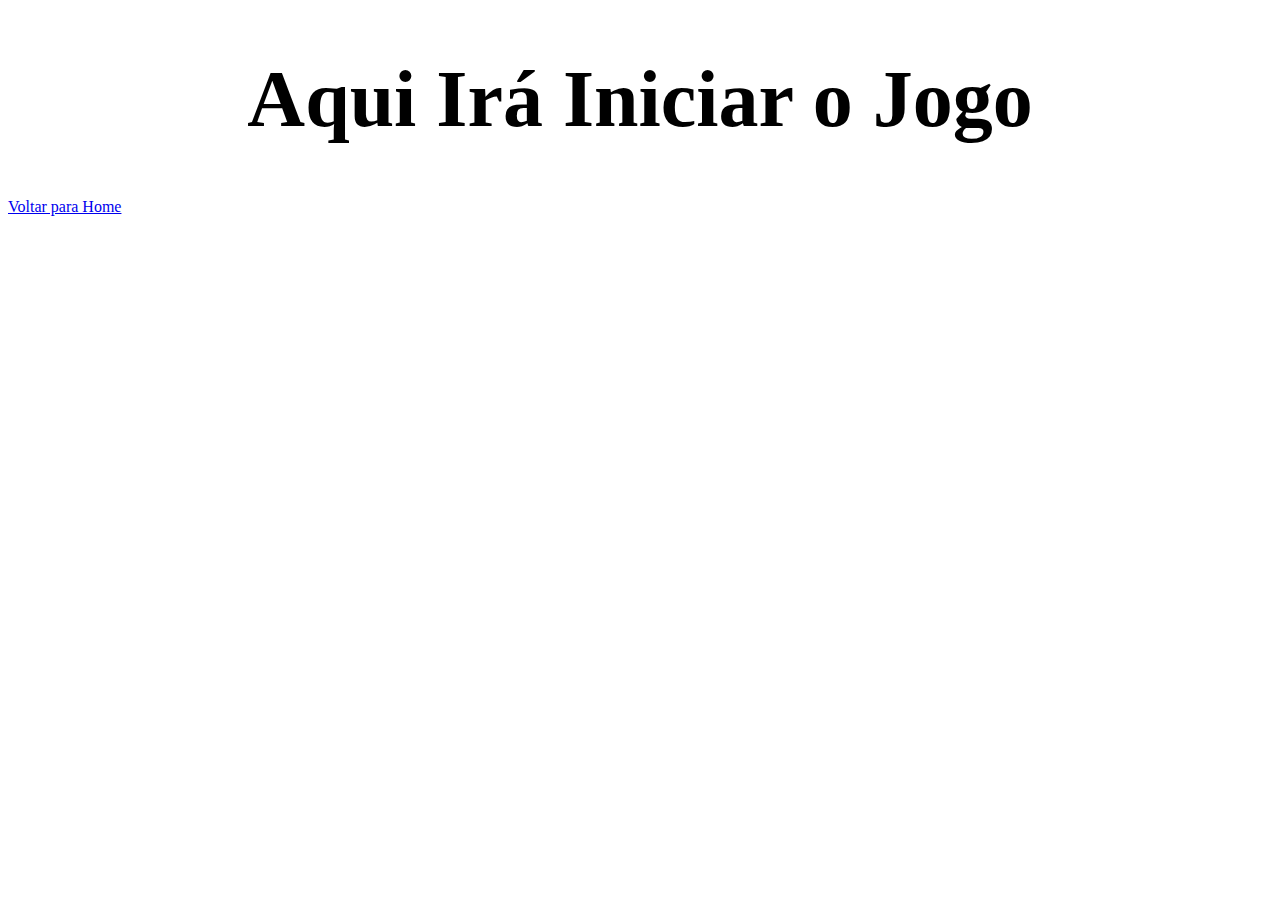
==== jogo.html @ 8996366b "first commit" ====
<!DOCTYPE html>
<html>
    <head>
        <meta charset="UTF-8">
        <title>Pedra Papel Tesoura</title>  
        <link rel="stylesheet" href="style.css">
    </head>
    <body>
        <h1 class="tituloJogo">Aqui Irá Iniciar o Jogo</h1>
        <a href="index.html">Voltar para Home</a>
    </body>
</html>
---- style.css ----
*{

}

.tituloJogo{
    text-align: center;
    font-size: 80px;
}
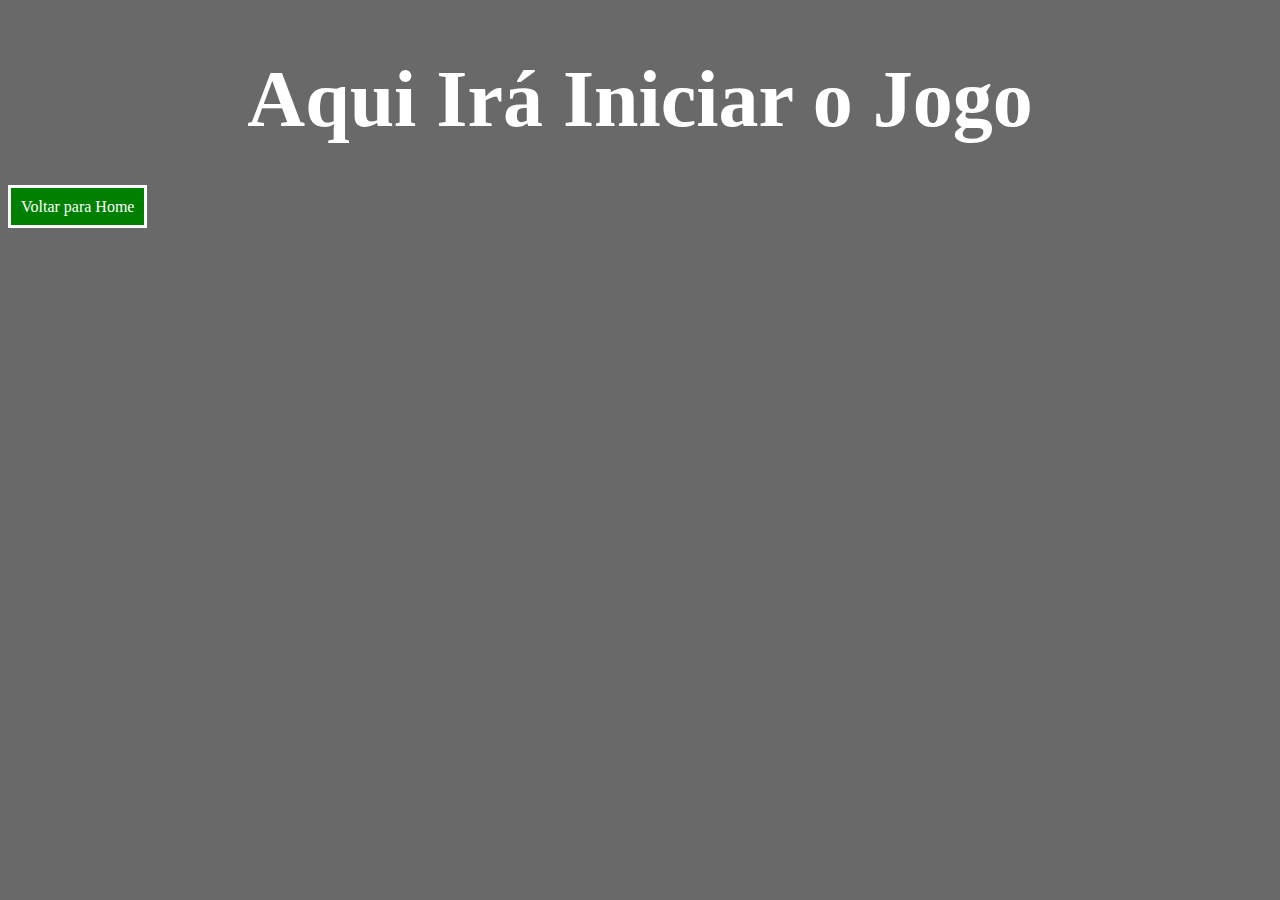
==== commit 4b956ac0: "resume and initial css" ====
--- a/jogo.html
+++ b/jogo.html
@@ -7,6 +7,6 @@
     </head>
     <body>
         <h1 class="tituloJogo">Aqui Irá Iniciar o Jogo</h1>
-        <a href="index.html">Voltar para Home</a>
+        <a class="linkHome" href="index.html">Voltar para Home</a>
     </body>
 </html>--- a/style.css
+++ b/style.css
@@ -1,8 +1,38 @@
 *{
+    background-color: #696969;
+}
 
+.tituloHome{
+    color: white;
+}
+
+.resumo{
+    color: white;
+}
+
+.paragrafoResumo{
+    color: white;
+    margin-bottom: 30px;
+}
+
+.linkJogo{
+    color: white;
+    background-color: green;
+    text-decoration: none;
+    border: solid 3px;
+    padding: 10px;
 }
 
 .tituloJogo{
     text-align: center;
     font-size: 80px;
+    color: white;
+}
+
+.linkHome{
+    color: white;
+    background-color: green;
+    text-decoration: none;
+    border: solid 3px;
+    padding: 10px;
 }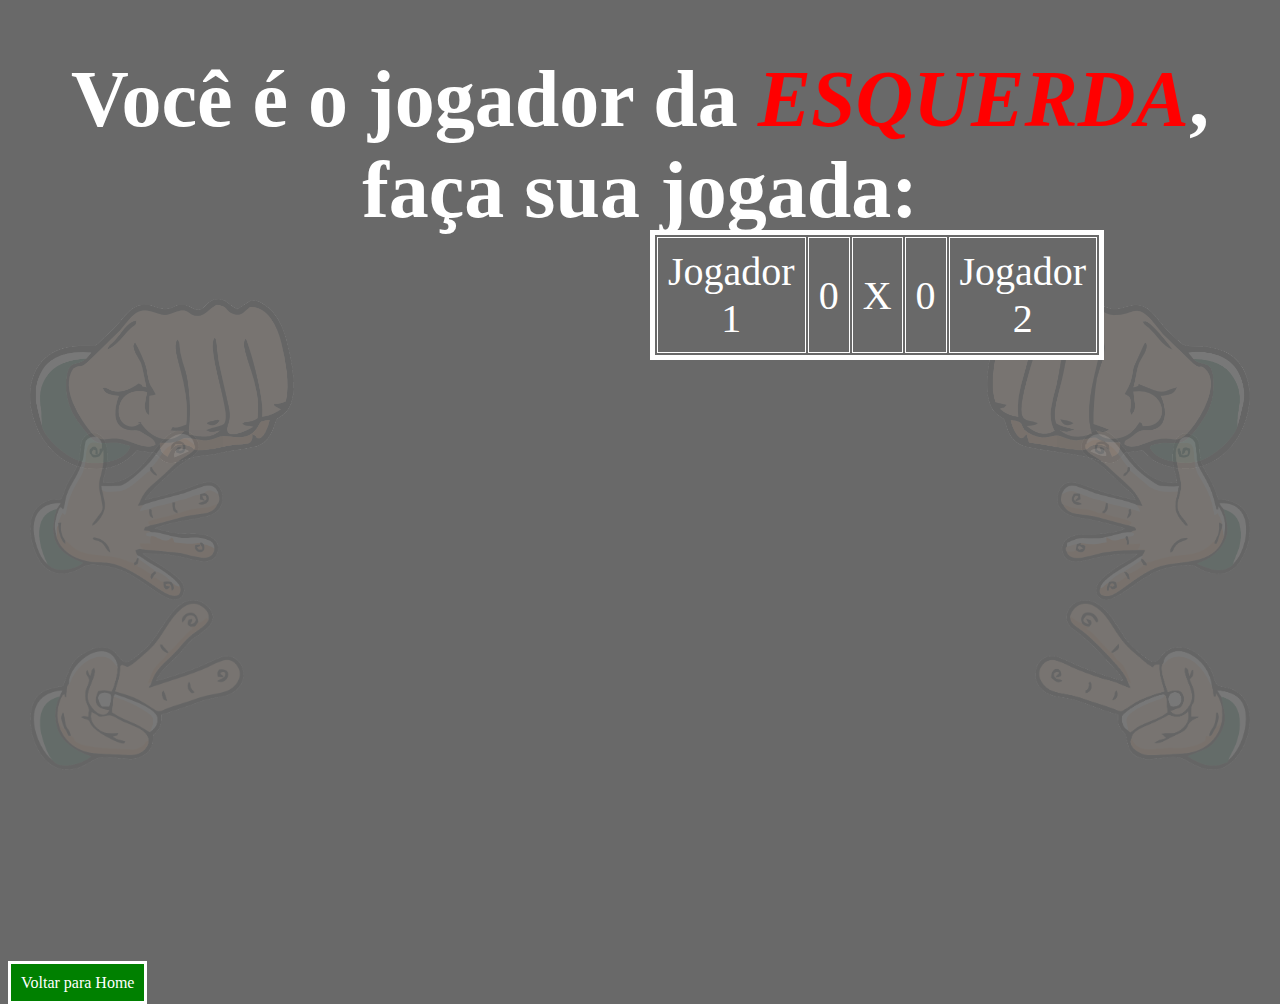
==== commit 5690d103: "include images and configure css" ====
--- a/jogo.html
+++ b/jogo.html
@@ -1,12 +1,37 @@
 <!DOCTYPE html>
 <html>
-    <head>
-        <meta charset="UTF-8">
-        <title>Pedra Papel Tesoura</title>  
-        <link rel="stylesheet" href="style.css">
-    </head>
-    <body>
-        <h1 class="tituloJogo">Aqui Irá Iniciar o Jogo</h1>
-        <a class="linkHome" href="index.html">Voltar para Home</a>
-    </body>
+
+<head>
+    <meta charset="UTF-8">
+    <title>Pedra Papel Tesoura</title>
+    <link rel="stylesheet" href="style.css">
+</head>
+
+<body>
+    <h1 class="tituloJogo">Você é o jogador da <span style="color: red; font-style: italic;">ESQUERDA</span>, faça sua
+        jogada:</h1>
+    <div class="containerJogo">
+        <div class="imgJogo">
+            <img class="pedraE" src="/img/Pedra Esquerda.png">
+            <img class="papelE" src="/img/Papel Esquerda.png">
+            <img class="tesouraE" src="/img/Tesoura Esquerda.png">
+            <img class="pedraD" src="/img/Pedra Direita.png">
+            <img class="papelD" src="/img/Papel Direita.png">
+            <img class="tesouraD" src="/img/Tesoura Direita.png">
+        </div>
+        <div class="placar">
+            <table class="resultado" border="5" bordercolor="white" cellpadding="10">
+                <tr>
+                    <td>Jogador 1</td>
+                    <td>0</td>
+                    <td>X</td>
+                    <td>0</td>
+                    <td>Jogador 2</td>
+                </tr>
+            </table>
+        </div>
+    </div>
+    <a class="linkHome" href="index.html">Voltar para Home</a>
+</body>
+
 </html>--- a/style.css
+++ b/style.css
@@ -1,38 +1,128 @@
-*{
+* {
     background-color: #696969;
 }
 
-.tituloHome{
+.main {
+    text-align: center;
+}
+
+.tituloHome {
+    color: white;
+    text-align: center;
+    margin-top: 100px;
+    margin-bottom: 100px;
+    font-size: 55px;
+}
+
+.resumo {
+    text-align: center;
+}
+
+.tituloResumo {
+    color: white;
+    font-size: 40px;
+    margin-bottom: 50px;
+}
+
+.paragrafoResumo {
+    color: white;
+    margin-bottom: 50px;
+    font-size: 20px;
+    max-width: 50%;
+    text-align: center;
+    margin: auto;
+}
+
+.linkJogo {
+    color: white;
+    background-color: green;
+    text-decoration: none;
+    font-size: 50px;
+    border: solid 3px;
+    padding: 50px 20%;
+    position: relative;
+    top: 100px;
+}
+
+.tituloJogo {
+    text-align: center;
+    font-size: 80px;
     color: white;
 }
 
-.resumo{
-    color: white;
+.containerJogo {
+    margin-top: 30px;
+    width: 98vw;
+    height: 65vh;
+    padding: 10px;
 }
 
-.paragrafoResumo{
+.jogar{
+    position: absolute;
+    top: 500px;
+    left: 800px;
+    height: 100px;
+    width: 300px;
+    font-size: 20px;
     color: white;
-    margin-bottom: 30px;
+    background-color: orange;
 }
 
-.linkJogo{
+.pedraE,
+.pedraD,
+.papelE,
+.papelD,
+.tesouraE,
+.tesouraD {
+    height: 170px;
+    position: absolute;
+    opacity: 10%;
+}
+
+.pedraE,
+.papelE,
+.tesouraE {
+    left: 30px;
+}
+
+.papelE{
+    top: 430px;
+}
+
+.tesouraE{
+    bottom: 130px;
+}
+
+.pedraD,
+.papelD,
+.tesouraD {
+    right: 30px;
+}
+
+.papelD{
+    top: 430px;
+}
+
+.tesouraD{
+    bottom: 130px;
+}
+
+.resultado{
+    font-size: 40px;
+    color: white;
+    position: absolute;
+    left: 650px;
+    top: 230px;
+    width: 30vw;
+    text-align: center;
+}
+
+.linkHome {
     color: white;
     background-color: green;
     text-decoration: none;
     border: solid 3px;
     padding: 10px;
-}
-
-.tituloJogo{
-    text-align: center;
-    font-size: 80px;
-    color: white;
-}
-
-.linkHome{
-    color: white;
-    background-color: green;
-    text-decoration: none;
-    border: solid 3px;
-    padding: 10px;
+    position: relative;
+    top: 80px;
 }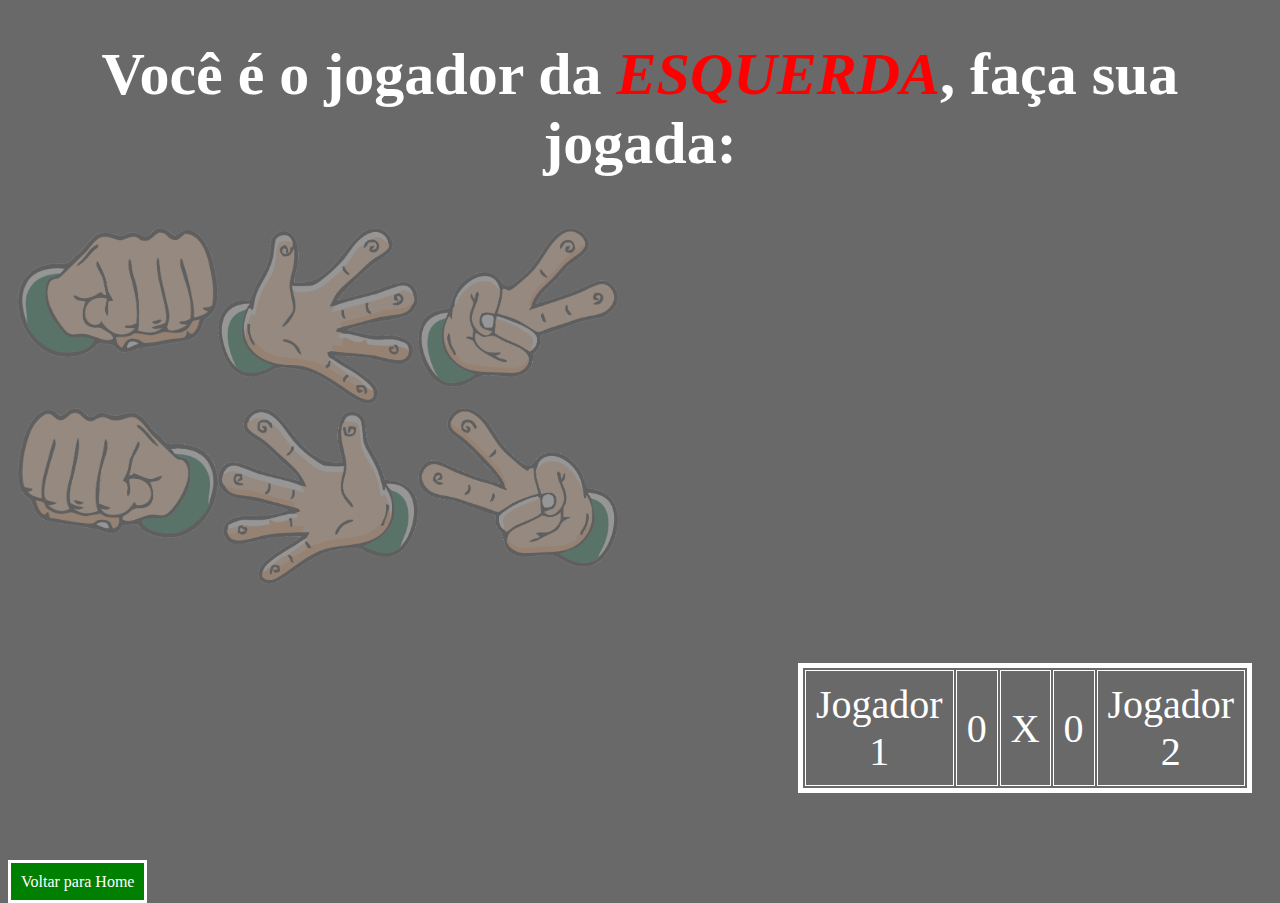
==== commit 7bf0ba02: "JS implement for game play" ====
--- a/jogo.html
+++ b/jogo.html
@@ -10,28 +10,127 @@
 <body>
     <h1 class="tituloJogo">Você é o jogador da <span style="color: red; font-style: italic;">ESQUERDA</span>, faça sua
         jogada:</h1>
+    <h2 class="vencedor"></h2>
     <div class="containerJogo">
         <div class="imgJogo">
-            <img class="pedraE" src="/img/Pedra Esquerda.png">
-            <img class="papelE" src="/img/Papel Esquerda.png">
-            <img class="tesouraE" src="/img/Tesoura Esquerda.png">
-            <img class="pedraD" src="/img/Pedra Direita.png">
-            <img class="papelD" src="/img/Papel Direita.png">
-            <img class="tesouraD" src="/img/Tesoura Direita.png">
-        </div>
-        <div class="placar">
-            <table class="resultado" border="5" bordercolor="white" cellpadding="10">
-                <tr>
-                    <td>Jogador 1</td>
-                    <td>0</td>
-                    <td>X</td>
-                    <td>0</td>
-                    <td>Jogador 2</td>
-                </tr>
-            </table>
+            <div class="escolhaJogador">
+                <div><img class="pedraE" src="/img/Pedra Esquerda.png"></div>
+                <div><img class="papelE" src="/img/Papel Esquerda.png"></div>
+                <div><img class="tesouraE" src="/img/Tesoura Esquerda.png"></div>
+            </div>
+            <div class="escolhaInimigo">
+                <div><img class="pedraD" src="/img/Pedra Direita.png"></div>
+                <div><img class="papelD" src="/img/Papel Direita.png"></div>
+                <div><img class="tesouraD" src="/img/Tesoura Direita.png"></div>
+            </div>
+            <div class="placar">
+                <button class="limpar">REINICIAR</button>
+                <table class="resultado" border="5" bordercolor="white" cellpadding="10">
+                    <tr>
+                        <td>Jogador 1</td>
+                        <td>0</td>
+                        <td>X</td>
+                        <td>0</td>
+                        <td>Jogador 2</td>
+                    </tr>
+                </table>
+            </div>
         </div>
     </div>
     <a class="linkHome" href="index.html">Voltar para Home</a>
+
+    <script>
+        var elementos = document.querySelectorAll('.escolhaJogador div > img');
+        var opcaoJogador = "";
+        var opcaoInimigo = "";
+
+        function validarVitoria() {
+
+            let vencedor = document.querySelector(".vencedor");
+
+            if (opcaoJogador == "pedraE") {
+                if (opcaoInimigo == "pedraD") {
+                    vencedor.innerHTML = "Deu Empate!";
+                    vencedor.style.color = 'orange';
+                } else if (opcaoInimigo == "papelD") {
+                    vencedor.innerHTML = "Vitória do Inimigo!";
+                    vencedor.style.color = 'red';
+                } else if (opcaoInimigo == "tesouraD") {
+                    vencedor.innerHTML = "Vitória do Player!";
+                    vencedor.style.color = 'greenyellow';
+                }
+            }
+
+            if (opcaoJogador == "papelE") {
+                if (opcaoInimigo == "pedraD") {
+                    vencedor.innerHTML = "Vitória do Player!";
+                    vencedor.style.color = 'greenyellow';
+                } else if (opcaoInimigo == "papelD") {
+                    vencedor.innerHTML = "Deu Empate!";
+                    vencedor.style.color = 'orange';
+                } else if (opcaoInimigo == "tesouraD") {
+                    vencedor.innerHTML = "Vitória do Inimigo!";
+                    vencedor.style.color = 'red';
+                }
+            }
+
+            if (opcaoJogador == "tesouraE") {
+                if (opcaoInimigo == "pedraD") {
+                    vencedor.innerHTML = "Vitória do Inimigo!";
+                    vencedor.style.color = 'red';
+                } else if (opcaoInimigo == "papelD") {
+                    vencedor.innerHTML = "Vitória do Player!";
+                    vencedor.style.color = 'greenyellow';
+                } else if (opcaoInimigo == "tesouraD") {
+                    vencedor.innerHTML = "Deu Empate!";
+                    vencedor.style.color = 'orange';
+                }
+            }
+        }
+
+        function resetarOpacityInimigo() {
+            const escolhasInimigo = document.querySelectorAll('.escolhaInimigo div');
+            for (var i = 0; i < escolhasInimigo.length; i++) {
+                escolhasInimigo[i].childNodes[0].style.opacity = 0.3;
+            }
+        }
+
+        function inimigoJogar() {
+            let rand = Math.floor(Math.random() * 3);
+
+            const escolhasInimigo = document.querySelectorAll('.escolhaInimigo div');
+
+            resetarOpacityInimigo();
+
+            for (var i = 0; i < escolhasInimigo.length; i++) {
+                if (i == rand) {
+                    escolhasInimigo[i].childNodes[0].style.opacity = 1;
+                    opcaoInimigo = escolhasInimigo[i].childNodes[0].getAttribute('opt');
+                }
+            }
+
+            validarVitoria();
+        }
+
+        function resetOpacityPlayer() {
+            for (var i = 0; i < elementos.length; i++) {
+                elementos[i].style.opacity = 0.3;
+            }
+        }
+
+        for (var i = 0; i < elementos.length; i++) {
+            elementos[i].addEventListener('click', (t) => {
+                resetOpacityPlayer();
+                t.target.style.opacity = 1;
+                opcaoJogador = t.target.getAttribute("opt");
+
+                inimigoJogar();
+
+            });
+        }
+
+    </script>
+
 </body>
 
 </html>--- a/style.css
+++ b/style.css
@@ -46,8 +46,13 @@
 
 .tituloJogo {
     text-align: center;
-    font-size: 80px;
+    font-size: 60px;
     color: white;
+}
+
+.vencedor{
+    text-align: center;
+    font-size: 30px;
 }
 
 .containerJogo {
@@ -57,7 +62,7 @@
     padding: 10px;
 }
 
-.jogar{
+.jogar {
     position: absolute;
     top: 500px;
     left: 800px;
@@ -68,53 +73,39 @@
     background-color: orange;
 }
 
-.pedraE,
-.pedraD,
-.papelE,
-.papelD,
-.tesouraE,
-.tesouraD {
-    height: 170px;
-    position: absolute;
-    opacity: 10%;
+.escolhaInimigo,
+.escolhaJogador{
+    display: flex;
+    margin-right: -65%;
+    width: 50%;
 }
 
-.pedraE,
-.papelE,
-.tesouraE {
-    left: 30px;
+.resultado {
+    font-size: 40px;
+    color: white;
+    position: relative;
+    left: 780px;
+    top: 30px;
+    width: 30vw;
+    text-align: center;
 }
 
-.papelE{
-    top: 430px;
+.limpar {
+    width: 200px;
+    height: 45px;
+    position: relative;
+    top: 95px;
+    left: 1500px;
+    background-color: rgb(156, 31, 31);
+    color: white;
+    font-style: unset;
 }
 
-.tesouraE{
-    bottom: 130px;
-}
-
-.pedraD,
-.papelD,
-.tesouraD {
-    right: 30px;
-}
-
-.papelD{
-    top: 430px;
-}
-
-.tesouraD{
-    bottom: 130px;
-}
-
-.resultado{
-    font-size: 40px;
-    color: white;
-    position: absolute;
-    left: 650px;
-    top: 230px;
-    width: 30vw;
-    text-align: center;
+.escolhaJogador img,
+.escolhaInimigo img {
+    max-width: 200px;
+    opacity: 0.3;
+    cursor: pointer;
 }
 
 .linkHome {
@@ -124,5 +115,5 @@
     border: solid 3px;
     padding: 10px;
     position: relative;
-    top: 80px;
+    top: 50px;
 }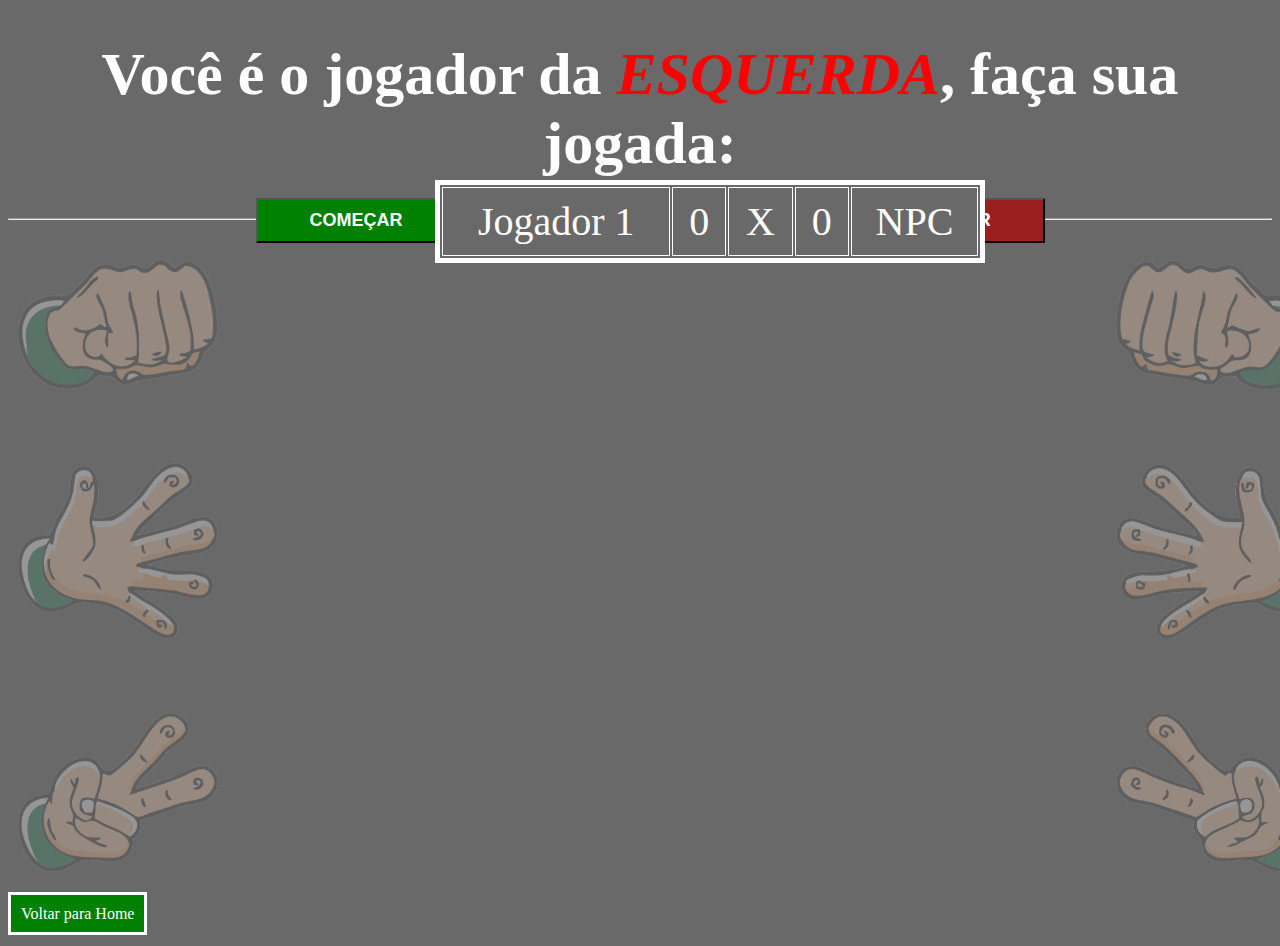
==== commit b3d098aa: "game change validation" ====
--- a/jogo.html
+++ b/jogo.html
@@ -10,30 +10,32 @@
 <body>
     <h1 class="tituloJogo">Você é o jogador da <span style="color: red; font-style: italic;">ESQUERDA</span>, faça sua
         jogada:</h1>
-    <h2 class="vencedor"></h2>
+    <h2 class="vencedor" id="vencedor"></h2>
+    <div><button class="comecar" onclick="comecarJogo()">COMEÇAR</button></div>
+    <div><button class="limpar" onclick="limpar()">REINICIAR</button></div>
+    <hr>
+    <div class="placar">
+        <table class="resultado" border="5" bordercolor="white" cellpadding="10">
+            <tr>
+                <td id="jogador">Jogador 1</td>
+                <td id="placarJogador">0</td>
+                <td>X</td>
+                <td id="placarInimigo">0</td>
+                <td>NPC</td>
+            </tr>
+        </table>
+    </div>
     <div class="containerJogo">
         <div class="imgJogo">
             <div class="escolhaJogador">
-                <div><img class="pedraE" src="/img/Pedra Esquerda.png"></div>
-                <div><img class="papelE" src="/img/Papel Esquerda.png"></div>
-                <div><img class="tesouraE" src="/img/Tesoura Esquerda.png"></div>
+                <div><img opt="pedraE" src="/img/Pedra Esquerda.png"></div>
+                <div><img opt="papelE" src="/img/Papel Esquerda.png"></div>
+                <div><img opt="tesouraE" src="/img/Tesoura Esquerda.png"></div>
             </div>
             <div class="escolhaInimigo">
-                <div><img class="pedraD" src="/img/Pedra Direita.png"></div>
-                <div><img class="papelD" src="/img/Papel Direita.png"></div>
-                <div><img class="tesouraD" src="/img/Tesoura Direita.png"></div>
-            </div>
-            <div class="placar">
-                <button class="limpar">REINICIAR</button>
-                <table class="resultado" border="5" bordercolor="white" cellpadding="10">
-                    <tr>
-                        <td>Jogador 1</td>
-                        <td>0</td>
-                        <td>X</td>
-                        <td>0</td>
-                        <td>Jogador 2</td>
-                    </tr>
-                </table>
+                <div><img opt="pedraD" src="/img/Pedra Direita.png"></div>
+                <div><img opt="papelD" src="/img/Papel Direita.png"></div>
+                <div><img opt="tesouraD" src="/img/Tesoura Direita.png"></div>
             </div>
         </div>
     </div>
@@ -43,21 +45,39 @@
         var elementos = document.querySelectorAll('.escolhaJogador div > img');
         var opcaoJogador = "";
         var opcaoInimigo = "";
+        var contadorJogador = "";
+        var contadorInimigo = "";
+        var nome = document.getElementById("jogador");
+
+        function comecarJogo(){
+            var x;
+
+            nome = prompt("Qual o seu Nome?");
+
+            if(nome != null){
+                document.getElementById("jogador").innerHTML = nome;
+            }
+        }
 
         function validarVitoria() {
 
             let vencedor = document.querySelector(".vencedor");
 
             if (opcaoJogador == "pedraE") {
+                if(nome == "Jogador 1"){
+                alert("Clique em COMEÇAR primeiro!");
+                }
                 if (opcaoInimigo == "pedraD") {
                     vencedor.innerHTML = "Deu Empate!";
                     vencedor.style.color = 'orange';
                 } else if (opcaoInimigo == "papelD") {
                     vencedor.innerHTML = "Vitória do Inimigo!";
                     vencedor.style.color = 'red';
+                    document.getElementById("placarInimigo").innerHTML = contadorInimigo + 1;
                 } else if (opcaoInimigo == "tesouraD") {
                     vencedor.innerHTML = "Vitória do Player!";
                     vencedor.style.color = 'greenyellow';
+                    document.getElementById("placarJogador").innerHTML = contadorJogador + 1;
                 }
             }
 
@@ -65,12 +85,14 @@
                 if (opcaoInimigo == "pedraD") {
                     vencedor.innerHTML = "Vitória do Player!";
                     vencedor.style.color = 'greenyellow';
+                    document.getElementById("placarJogador").innerHTML = contadorJogador + 1;
                 } else if (opcaoInimigo == "papelD") {
                     vencedor.innerHTML = "Deu Empate!";
                     vencedor.style.color = 'orange';
                 } else if (opcaoInimigo == "tesouraD") {
                     vencedor.innerHTML = "Vitória do Inimigo!";
                     vencedor.style.color = 'red';
+                    document.getElementById("placarInimigo").innerHTML = contadorInimigo + 1;
                 }
             }
 
@@ -78,9 +100,11 @@
                 if (opcaoInimigo == "pedraD") {
                     vencedor.innerHTML = "Vitória do Inimigo!";
                     vencedor.style.color = 'red';
+                    document.getElementById("placarInimigo").innerHTML = contadorInimigo + 1;
                 } else if (opcaoInimigo == "papelD") {
                     vencedor.innerHTML = "Vitória do Player!";
                     vencedor.style.color = 'greenyellow';
+                    document.getElementById("placarJogador").innerHTML = contadorJogador + 1;
                 } else if (opcaoInimigo == "tesouraD") {
                     vencedor.innerHTML = "Deu Empate!";
                     vencedor.style.color = 'orange';
@@ -112,7 +136,7 @@
             validarVitoria();
         }
 
-        function resetOpacityPlayer() {
+        function resetarOpacityPlayer() {
             for (var i = 0; i < elementos.length; i++) {
                 elementos[i].style.opacity = 0.3;
             }
@@ -120,7 +144,7 @@
 
         for (var i = 0; i < elementos.length; i++) {
             elementos[i].addEventListener('click', (t) => {
-                resetOpacityPlayer();
+                resetarOpacityPlayer();
                 t.target.style.opacity = 1;
                 opcaoJogador = t.target.getAttribute("opt");
 
@@ -129,6 +153,14 @@
             });
         }
 
+        function limpar(){
+            resetarOpacityPlayer();
+            resetarOpacityInimigo();
+            document.getElementById("placarInimigo").innerHTML = 0;
+            document.getElementById("placarJogador").innerHTML = 0;
+            document.getElementById("vencedor").innerHTML = "";
+        }
+
     </script>
 
 </body>
--- a/style.css
+++ b/style.css
@@ -50,9 +50,16 @@
     color: white;
 }
 
-.vencedor{
-    text-align: center;
-    font-size: 30px;
+.comecar {
+    width: 200px;
+    height: 45px;
+    position: absolute;
+    top: 22%;
+    left: 20%;
+    background-color: green;
+    color: white;
+    font-weight: bold;
+    font-size: 18px;
 }
 
 .containerJogo {
@@ -62,43 +69,9 @@
     padding: 10px;
 }
 
-.jogar {
-    position: absolute;
-    top: 500px;
-    left: 800px;
-    height: 100px;
-    width: 300px;
-    font-size: 20px;
-    color: white;
-    background-color: orange;
-}
-
 .escolhaInimigo,
 .escolhaJogador{
-    display: flex;
-    margin-right: -65%;
     width: 50%;
-}
-
-.resultado {
-    font-size: 40px;
-    color: white;
-    position: relative;
-    left: 780px;
-    top: 30px;
-    width: 30vw;
-    text-align: center;
-}
-
-.limpar {
-    width: 200px;
-    height: 45px;
-    position: relative;
-    top: 95px;
-    left: 1500px;
-    background-color: rgb(156, 31, 31);
-    color: white;
-    font-style: unset;
 }
 
 .escolhaJogador img,
@@ -106,6 +79,42 @@
     max-width: 200px;
     opacity: 0.3;
     cursor: pointer;
+    margin-bottom: 70px;
+}
+
+.imgJogo{
+    display: flex;
+    margin-right: -75%;
+}
+
+.resultado {
+    font-size: 40px;
+    color: white;
+    position: absolute;
+    left: 34%;
+    top: 20%;
+    width: 550px;
+    text-align: center;
+}
+
+.vencedor{
+    text-align: center;
+    font-size: 80px;
+    position: absolute;
+    top: 40%;
+    left: 35%;
+}
+
+.limpar {
+    width: 200px;
+    height: 45px;
+    position: absolute;
+    top: 22%;
+    left: 66%;
+    background-color: rgb(156, 31, 31);
+    color: white;
+    font-weight: bold;
+    font-size: 18px;
 }
 
 .linkHome {
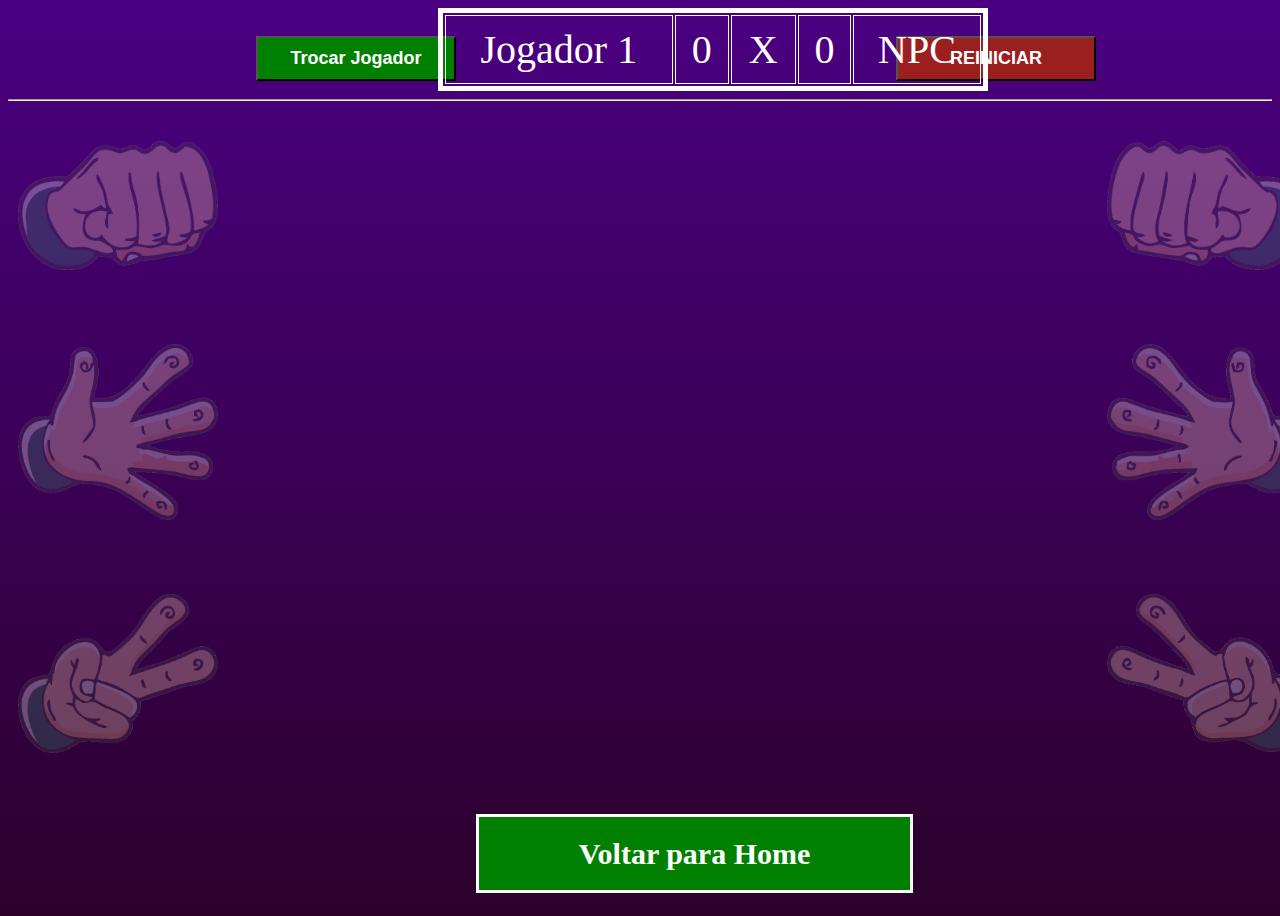
==== commit d02a4f11: "background configuration and include buttom for player change" ====
--- a/jogo.html
+++ b/jogo.html
@@ -8,12 +8,9 @@
 </head>
 
 <body>
-    <h1 class="tituloJogo">Você é o jogador da <span style="color: red; font-style: italic;">ESQUERDA</span>, faça sua
-        jogada:</h1>
     <h2 class="vencedor" id="vencedor"></h2>
-    <div><button class="comecar" onclick="comecarJogo()">COMEÇAR</button></div>
+    <div><button class="alterar" onclick="trocarJogador()">Trocar Jogador</button></div>
     <div><button class="limpar" onclick="limpar()">REINICIAR</button></div>
-    <hr>
     <div class="placar">
         <table class="resultado" border="5" bordercolor="white" cellpadding="10">
             <tr>
@@ -25,6 +22,7 @@
             </tr>
         </table>
     </div>
+    <hr>
     <div class="containerJogo">
         <div class="imgJogo">
             <div class="escolhaJogador">
@@ -45,17 +43,35 @@
         var elementos = document.querySelectorAll('.escolhaJogador div > img');
         var opcaoJogador = "";
         var opcaoInimigo = "";
-        var contadorJogador = "";
-        var contadorInimigo = "";
+        var contadorJogador = 1;
+        var contadorInimigo = 1;
         var nome = document.getElementById("jogador");
 
-        function comecarJogo(){
-            var x;
+        /*function comecarJogo(){
 
             nome = prompt("Qual o seu Nome?");
 
             if(nome != null){
                 document.getElementById("jogador").innerHTML = nome;
+            }
+        }*/
+
+        setTimeout(function comecarJogo(){
+
+            nome = prompt("Qual o seu Nome?");
+
+            if (nome != null) {
+                document.getElementById('jogador').innerHTML = nome.toUpperCase();
+            }
+        },10);
+
+        function trocarJogador(){
+
+            nomeAtual = prompt("Qual o Nome do Novo Jogador?");
+
+            if (nomeAtual != null) {
+                document.getElementById('jogador').innerHTML = nomeAtual.toUpperCase();
+                limpar();
             }
         }
 
@@ -73,11 +89,11 @@
                 } else if (opcaoInimigo == "papelD") {
                     vencedor.innerHTML = "Vitória do Inimigo!";
                     vencedor.style.color = 'red';
-                    document.getElementById("placarInimigo").innerHTML = contadorInimigo + 1;
+                    document.getElementById("placarInimigo").innerHTML = contadorInimigo ++;
                 } else if (opcaoInimigo == "tesouraD") {
                     vencedor.innerHTML = "Vitória do Player!";
                     vencedor.style.color = 'greenyellow';
-                    document.getElementById("placarJogador").innerHTML = contadorJogador + 1;
+                    document.getElementById("placarJogador").innerHTML = contadorJogador ++;
                 }
             }
 
@@ -85,14 +101,14 @@
                 if (opcaoInimigo == "pedraD") {
                     vencedor.innerHTML = "Vitória do Player!";
                     vencedor.style.color = 'greenyellow';
-                    document.getElementById("placarJogador").innerHTML = contadorJogador + 1;
+                    document.getElementById("placarJogador").innerHTML = contadorJogador ++;
                 } else if (opcaoInimigo == "papelD") {
                     vencedor.innerHTML = "Deu Empate!";
                     vencedor.style.color = 'orange';
                 } else if (opcaoInimigo == "tesouraD") {
                     vencedor.innerHTML = "Vitória do Inimigo!";
                     vencedor.style.color = 'red';
-                    document.getElementById("placarInimigo").innerHTML = contadorInimigo + 1;
+                    document.getElementById("placarInimigo").innerHTML = contadorInimigo ++;
                 }
             }
 
@@ -100,11 +116,11 @@
                 if (opcaoInimigo == "pedraD") {
                     vencedor.innerHTML = "Vitória do Inimigo!";
                     vencedor.style.color = 'red';
-                    document.getElementById("placarInimigo").innerHTML = contadorInimigo + 1;
+                    document.getElementById("placarInimigo").innerHTML = contadorInimigo ++;
                 } else if (opcaoInimigo == "papelD") {
                     vencedor.innerHTML = "Vitória do Player!";
                     vencedor.style.color = 'greenyellow';
-                    document.getElementById("placarJogador").innerHTML = contadorJogador + 1;
+                    document.getElementById("placarJogador").innerHTML = contadorJogador ++;
                 } else if (opcaoInimigo == "tesouraD") {
                     vencedor.innerHTML = "Deu Empate!";
                     vencedor.style.color = 'orange';
@@ -159,6 +175,8 @@
             document.getElementById("placarInimigo").innerHTML = 0;
             document.getElementById("placarJogador").innerHTML = 0;
             document.getElementById("vencedor").innerHTML = "";
+            contadorInimigo = 1;
+            contadorJogador = 1;
         }
 
     </script>
--- a/style.css
+++ b/style.css
@@ -1,9 +1,15 @@
 * {
-    background-color: #696969;
+
 }
 
 .main {
     text-align: center;
+}
+
+body{
+    height: 100VH;
+    background-image: linear-gradient(to bottom, #4B0082, rgb(43, 1, 43));
+    
 }
 
 .tituloHome {
@@ -44,17 +50,11 @@
     top: 100px;
 }
 
-.tituloJogo {
-    text-align: center;
-    font-size: 60px;
-    color: white;
-}
-
-.comecar {
+.alterar {
     width: 200px;
     height: 45px;
     position: absolute;
-    top: 22%;
+    top: 4%;
     left: 20%;
     background-color: green;
     color: white;
@@ -62,10 +62,30 @@
     font-size: 18px;
 }
 
+.limpar {
+    width: 200px;
+    height: 45px;
+    position: absolute;
+    top: 4%;
+    left: 70%;
+    background-color: rgb(156, 31, 31);
+    color: white;
+    font-weight: bold;
+    font-size: 18px;
+}
+
+.resultado {
+    font-size: 40px;
+    color: white;
+    position: relative;
+    left: 34%;
+    top: 20%;
+    width: 550px;
+    text-align: center;
+}
+
 .containerJogo {
     margin-top: 30px;
-    width: 98vw;
-    height: 65vh;
     padding: 10px;
 }
 
@@ -87,16 +107,6 @@
     margin-right: -75%;
 }
 
-.resultado {
-    font-size: 40px;
-    color: white;
-    position: absolute;
-    left: 34%;
-    top: 20%;
-    width: 550px;
-    text-align: center;
-}
-
 .vencedor{
     text-align: center;
     font-size: 80px;
@@ -105,24 +115,16 @@
     left: 35%;
 }
 
-.limpar {
-    width: 200px;
-    height: 45px;
-    position: absolute;
-    top: 22%;
-    left: 66%;
-    background-color: rgb(156, 31, 31);
-    color: white;
-    font-weight: bold;
-    font-size: 18px;
-}
-
 .linkHome {
     color: white;
     background-color: green;
     text-decoration: none;
+    font-size: 30px;
+    font-weight: bold;
     border: solid 3px;
-    padding: 10px;
+    padding: 20px 100px;
     position: relative;
-    top: 50px;
-}+    bottom: 0;
+    left: 37%;
+}
+
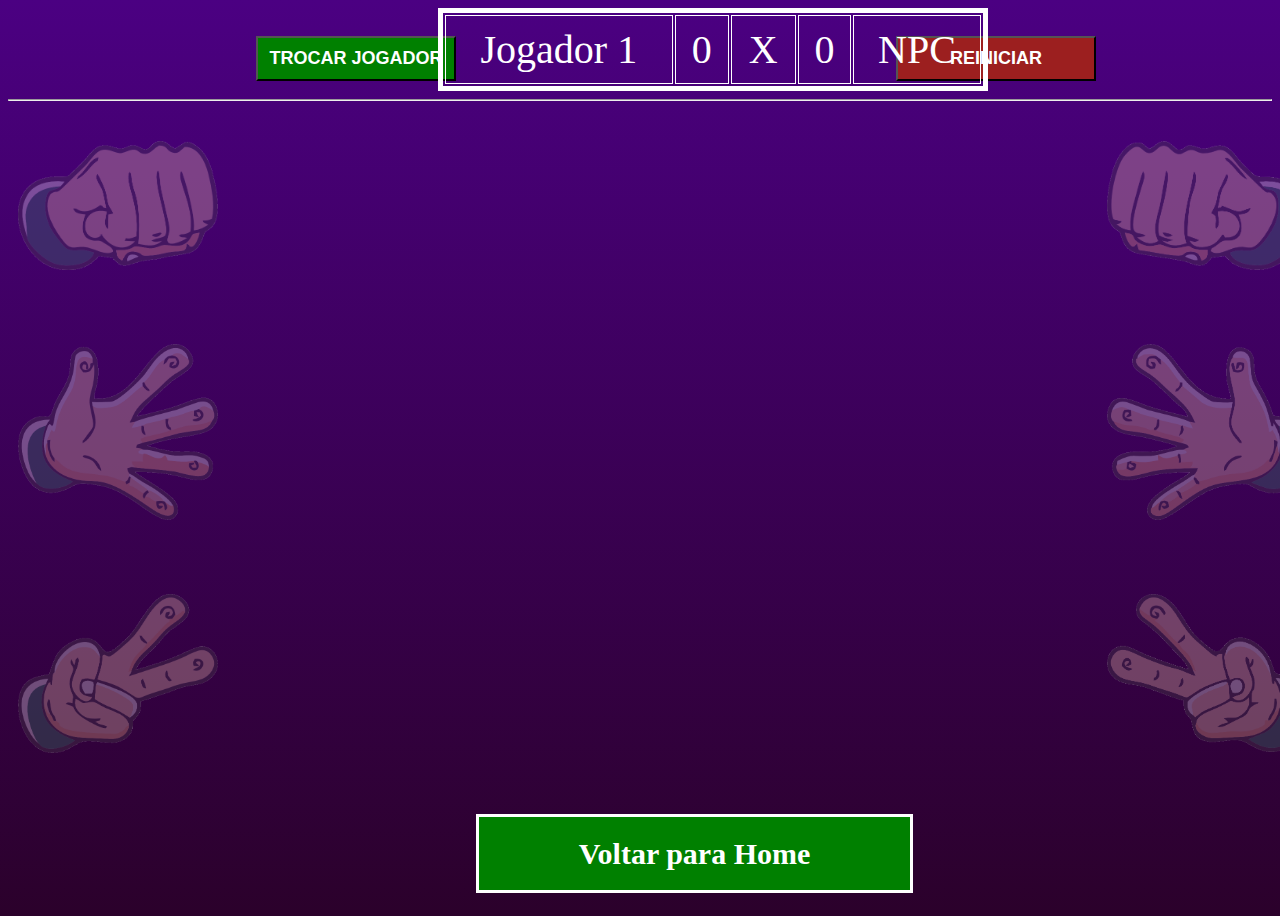
==== commit c11c29ce: "design page" ====
--- a/jogo.html
+++ b/jogo.html
@@ -9,7 +9,7 @@
 
 <body>
     <h2 class="vencedor" id="vencedor"></h2>
-    <div><button class="alterar" onclick="trocarJogador()">Trocar Jogador</button></div>
+    <div><button class="alterar" onclick="trocarJogador()">TROCAR JOGADOR</button></div>
     <div><button class="limpar" onclick="limpar()">REINICIAR</button></div>
     <div class="placar">
         <table class="resultado" border="5" bordercolor="white" cellpadding="10">
--- a/style.css
+++ b/style.css
@@ -1,15 +1,13 @@
-* {
-
-}
+* {}
 
 .main {
     text-align: center;
 }
 
-body{
+body {
     height: 100VH;
     background-image: linear-gradient(to bottom, #4B0082, rgb(43, 1, 43));
-    
+
 }
 
 .tituloHome {
@@ -90,7 +88,7 @@
 }
 
 .escolhaInimigo,
-.escolhaJogador{
+.escolhaJogador {
     width: 50%;
 }
 
@@ -102,12 +100,12 @@
     margin-bottom: 70px;
 }
 
-.imgJogo{
+.imgJogo {
     display: flex;
     margin-right: -75%;
 }
 
-.vencedor{
+.vencedor {
     text-align: center;
     font-size: 80px;
     position: absolute;
@@ -128,3 +126,44 @@
     left: 37%;
 }
 
+@media screen and (max-width: 768px) {
+
+    .placar {
+        width: 1050%;
+        text-align: center;
+        flex-wrap: wrap;
+        padding: 8px 0;
+    }
+
+    .alterar,
+    .limpar {
+        width: auto;
+    }
+
+    .box-diferenciais {
+        width: 100%;
+        margin-right: 0;
+    }
+
+    section.marcas>.center {
+        flex-wrap: nowrap;
+        flex-direction: column;
+
+        align-items: center;
+    }
+
+    section.marcas img {
+        max-width: 300px;
+        width: 100%;
+    }
+
+    .check-list {
+        width: 100%;
+        margin-bottom: 30px;
+    }
+
+    .img-beneficios {
+        width: 100%;
+        margin-bottom: 30px;
+    }
+}